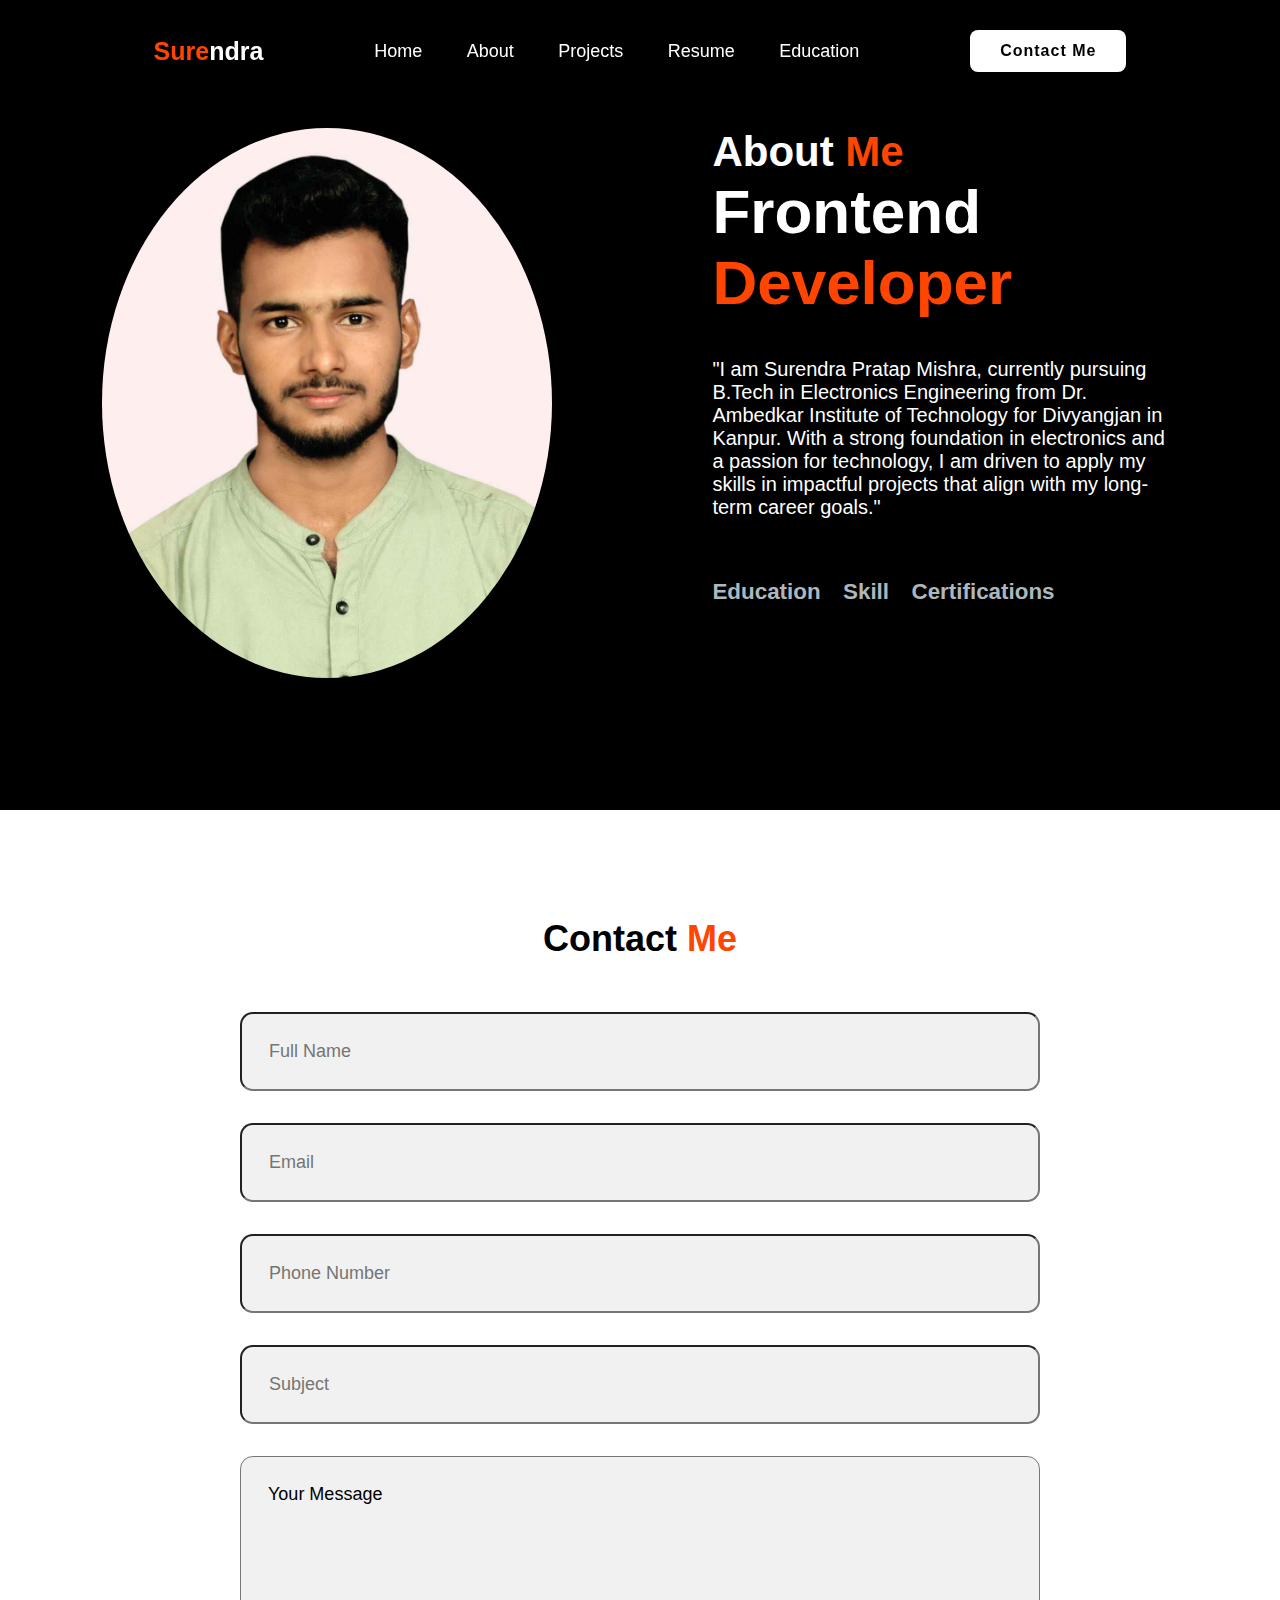
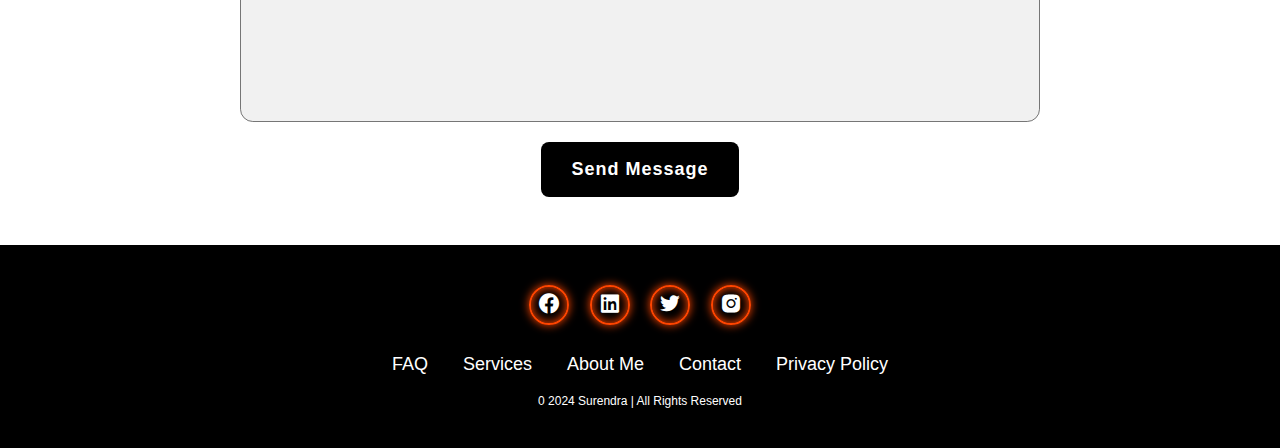
==== about.html @ b00fab55 "first commit" ====
<!DOCTYPE html>
<html lang="en">
<head>
    <meta charset="UTF-8">
    <meta name="viewport" content="width=device-width, initial-scale=1.0">
    <title>surendrapratapmishra51</title>
    <link rel="stylesheet" href="style.css">
    <link href='https://unpkg.com/boxicons@2.1.4/css/boxicons.min.css' rel='stylesheet'>
</head>
<body>
   <header class="header">
    <a href="#" class="logo"><span>Sure</span>ndra</a>
    <nav class="navbar">
        <!-- <a href="#" class="active">Home</a> -->
        <a href="home.html">Home</a> 
        <a href="about.html">About</a> 
        <a href="project.html">Projects</a>
        <a href="resume.html">Resume</a>
        <a href="Education.html">Education</a>
    </nav>
    <a href="contact.html" class="contact">Contact Me</a>
   </header>
   
   <!-- <section class="home">
        <div class="home-content">
            <h3>Hi</h3>
            <h1>I'm <span>Surendra <br></span> a Electronic Engineer </h1>
            <p>A B.Tech student specializing in Electronic Engineering, with skills in Java, DSA, and project leadership. I’m passionate about applying technology to solve real-world problems and am actively preparing for placements to start my professional journey.”</p>
            <div class="btn-box">
                <button class="btn-1">Hire Me</button>
                <button class="btn-2">Experience</button>
            </div>
        </div>
        <div class="img-box">
            <img src="surendra.jpg" alt="">
        </div>
    </section> -->

    <section class="about">
        <div class="about-img">
            <img src="surendra.jpg" alt="">
        </div>
        <div class="about-content">
            <h2 class="heading">About <span>Me</span></h2>
            <h3>Frontend <span>Developer</span></h3>
            <p>"I am Surendra Pratap Mishra, currently pursuing B.Tech in Electronics Engineering from Dr. Ambedkar Institute of Technology for Divyangjan in Kanpur. With a strong foundation in electronics and a passion for technology, I am driven to apply my skills in impactful projects that align with my long-term career goals."
            </p>
            <!-- <a href="#" class="btn-2">Experience</a> -->
            <div class="skills">
                <a href="Education.html">Education</a>
                <a href="skill.html">Skill</a>
                <a href="certification">Certifications</a>
            </div>
        
        </div>
    </section>

    <section class="contact-form">
        <h2 class="contact-me">Contact <span>Me</span></h2>
        <form action="#">
            <div class="input-box">
                <input type="text" placeholder="Full Name">
                <input type="email" placeholder="Email">
            </div>

            <div class="input-box">
                <input type="number" placeholder="Phone Number">
                <input type="text" placeholder="Subject">
            </div>
            <textarea name="" id="" cols="30" rows="10">Your Message</textarea>
            <input type="submit" value="Send Message" class="btn-1">
        </form>
    </section>
    <footer class=" footer">
        <div class="social">
            <a href="https://www.facebook.com/surendra.p.mishra.5"><i class='bx bxl-facebook-circle' ></i></a>
            <a href="https://www.linkedin.com/in/surendra-pratap-mishra-10936024b?lipi=urn%3Ali%3Apage%3Ad_flagship3_profile_view_base_contact_details%3Bsvds1vrlR0KyyVJZO1oFgQ%3D%3D"><i class='bx bxl-linkedin-square'></i></a>
            <a href="https://x.com/Surendr86265079"><i class='bx bxl-twitter' ></i></a>
            <a href="https://www.instagram.com/mishrasurendrapratap/"><i class='bx bxl-instagram-alt' ></i></a>
            
        </div>
        <ul class="list">
            <li>
                <a href="#">FAQ</a>
            </li>
            <li>
                <a href="#">Services</a>
            </li>
            <li>
                <a href="#">About Me</a>
            </li>
            <li>
                <a href="#">Contact</a>
            </li>
            <li>
                <a href="#">Privacy Policy</a>
            </li>
        </ul>
        <p class="copyright">0 2024 Surendra | All Rights Reserved</p>
    </footer>
</body>
</html>
---- style.css ----
@import url('https://fonts.googleapis.com/css2?family=Kanit:ital,wght@0,100;0,200;0,300;0,400;0,500;0,600;0,700;0,800;0,900;1,100;1,200;1,300;1,400;1,500;1,600;1,700;1,800;1,900&family=Roboto:ital,wght@0,100;0,300;0,400;0,500;0,700;0,900;1,100;1,300;1,400;1,500;1,700;1,900&display=swap');
*{
    margin: 0;
    padding: 0;
    box-sizing: border-box;
    font-family: 'Poppins',sans-serif;
    list-style: none;
}
header{
    position: fixed;
    top: 0;
    left: 0;
    width: 100%;
    padding: 30px 12%;
    background: rgba(0, 0, 0, 0.816);
    backdrop-filter: blur(10px);
    display: flex;
    justify-content: space-between;
    align-items: center;
    z-index: 100;
    gap: 2rem;
    
}
 @media screen and (max-width: 200px) {
    header {
        display: flex;
        flex-direction: column; 
        justify-content: center;
        padding: 25px 8%;
        gap: 1rem;
    }
} 
.logo{
    font-size: 25px;
    color: white;
    font-weight: 600;
    transition: 0.3s ease;
}
.logo:hover{
    color: orangered;
    text-shadow: 0 0 25px orangered,
        0 0 50px orangered;
        transform: scale(1,1);
}
span{
    color: orangered;
}
a{
    text-decoration: none;
    color: white;
}
.navbar a{
    font-size: 18px;
    color: white;
    font-weight: 500;
    margin: 0 20px;
    border-bottom: 3px solid transparent;
    transition: 0.3s ease;
}
.navbar a:hover,
.navbar a.active{
    color: orangered;
    border-bottom: 3px solid orangered;

}
@media screen and (max-width: 700px) {
    .navbar a{
        display: flex;
        justify-content: center;
        align-items: center;
    }

    }
.contact{
    padding: 10px 28px;
    background-color: white;
    color: black;
    border: 2px solid transparent;
    border-radius: 8px;
    font-size: 16px;
    letter-spacing: 1px;
    font-weight: 600;
    transition: 0.3s ease;
}
.contact:hover{
    background-color: orangered;
    box-shadow: 0 0 25px orangered;
    color: white;
}
.home{
    width: 100px;
    min-height: 100vh;
    background: rgb(241,241,241);
    display: flex;
    align-items: center;
    gap: 7em;
    padding: 30px 12% 0;

}
@media screen and (max-width:300px) {
    .home {
        display: flex;
        flex-direction: column;
        justify-content: center;
        align-items: center;
    }
}
.home-content{
   min-width: 600px;
}
.home-content h3 {
    font-size: 42px;

}
.home-content h1 {
    font-size: 62px;
    line-height: 1;
}
.home-content p{
    font-size: 18px;
    margin: 25px 0 30px;
}
.btn-box{
    width: 345px;
    display: flex;
    gap: 2em;
    
}
.btn-1{
    padding: 15px 28px;
    background-color: black;
    color: white;
    border: 2px solid transparent;
    border-radius: 8px;
    font-size: 18px;
    letter-spacing: 1px;
    font-weight: 600;
    transition: 0.3s ease;
    cursor: pointer;
}
.btn-1:hover{
    background-color: white;
    color: black;
    border: 2px solid black;
}
.btn-2{
    padding: 15px 28px;
    background-color: orangered;
    color: white;
    border: 2px solid black;
    border-radius: 8px;
    font-size: 18px;
    letter-spacing: 1px;
    font-weight: 600;
    transition: 0.3s ease;
    cursor: pointer;
}
.btn-2:hover{
    background-color: white;
    color: orangered;
}
.img-box img {
   border-radius: 50%;
   width: 400px; 
   height: 600px;
   padding-top: 100px;
}
::-webkit-scrollbar{
    width: 15px;
}
::-webkit-scrollbar-thumb{
    background-color: orangered;
}
::-webkit-scrollbar-track{
    background-color: rgba(0, 0, 0, 0.615);
    width: 50px;
}

.about{
    display: flex;
    justify-content: center;
    align-self: center;
    padding: 10% 8%;
    gap: 10em;
    background: black;
}
.about-img img{
    position: relative;
    width: 450px;
    height: 550px;
    box-shadow: 0 0 25pz orangered,
    0 0 50px orangered;
    border-radius: 50%;
}
.about-content h2{
    text-align: left;
    color: white;
    font-size: 42px;
}
.about-content h3{
    font-size: 62px;
    color: white;
}
.about-content p{
    color: white;
    font-size: 20px;
    margin: 2em 0 3em;

}
.skills{
    display: flex;
    gap: 1em;
    font-size: 1.4em;
    font-weight: 600;
    color: white;
    margin:  2em 0;
    transition: 0.3s ease;
}
.skills a{
    color: #ADB7BE;
    text-decoration: none;
    transition:color 0.3s ease;
}
.skills a:hover{
    color: white;


}

.contact-form h2{
    text-align: center;
    margin-top: 3em;
    margin-bottom: 1em;
    font-size: 36px;
}
.contact-form form{
    max-width: 50em;
    margin: 1rem auto;
    text-align: center;
    margin-bottom: 3em;
}
.contact-form form .input-box{
    display: flex;
    justify-content: center;
    flex-wrap: wrap;
    
}
.contact-form form .input-box input,
.contact-form form textarea{
    width: 100%;
    padding: 1.5em;
    font-size: 18px;
    color: black;
    background: rgb(241,241,241);
    border-radius: .8rem;
    margin: 1rem 0;
    resize: none;
}
.footer{
    position: relative;
    bottom: 0;
    width: 100%;
    padding: 40px 0;
    background-color: black;


}
.footer .social{
    text-align: center;
    padding-bottom: 25px;
    color: white;
}
.footer .social a{
    font-size: 24px;
    color: white;
    border: 2px solid orangered;
    width: 40px;
    height: 40px;
    line-height: 38px;
    display: inline-block;
    text-align: center;
    border-radius: 50%;
    margin: 0 8px;
    box-shadow: inset 0 0 10px orangered, 0 0 10px orangered;
    transition: 0.3s ease;


}

.footer .social a:hover{
    transform: scale(1.2)translateX(-10px);
    color: orangered;
    border: 2px solid orangered;

}

.footer ul{
    margin-top: 0;
    padding: 0;
    font-size: 18px;
    line-height: 1.6;
    margin-bottom: 0;
    text-align: center;
}
.footer ul li a{
    color: white;
    border-bottom: 3px solid transparent;
    transition: 0.3s ease;
}
.footer ul li a:hover{
    border-bottom: 3px solid orangered;
}
.footer ul li{
    display: inline-block;
    padding: 0 15px;

}
.footer .copyright{
    margin-top: 15px;
    text-align: center;
    font-size: 12px;
    color: white;
}
.Edu{
    background-color: black;
    /* height: 100vh; */
    color: white;
    font-family: "Kanit", sans-serif;
    /* font-weight: 700; */
    font-style: normal;
}
.Edu b{
    color: rgba(255, 255, 0, 0.483);
    font-weight: 700;
}
.Education-item{            
    margin-bottom: 10px;
}
.soft-skill{
    color: white;
    font-size: 1rem;
    background-color: black;
    /* height: 100vh; */
    font-weight: 100;

}
.soft-skill span{
    color: rgb(130, 226, 126);
    font-weight: 800;
}
.project{
    background-color: black;
    height: 100%;
   padding: 8em;
    

}
.project h2{
    color: white;
    font: 600;
    display: flex;
    justify-content: center;
    align-items: center;
    
}
.project-content {
    background-color: black;
 display: flex;
justify-content: center;
align-items: center;
}
h3{
    color: white;
   font-weight: bold;
   /* margin: 1em 0; */
}
.project-item p{
color: #ADB7BE;
}
.project-container{
    display: grid;
    grid-template-columns: repeat(3, 1fr);
    gap: 2em;
    background-color: black;
}
.certi{
    font-weight: 600;
    
}
.resume{
    background-color: black;
    height: 100vh;
   padding: 8em;
}
.resume h2{
color: white;
font: 600;
display: flex;
justify-content: center;
align-items: center;
}
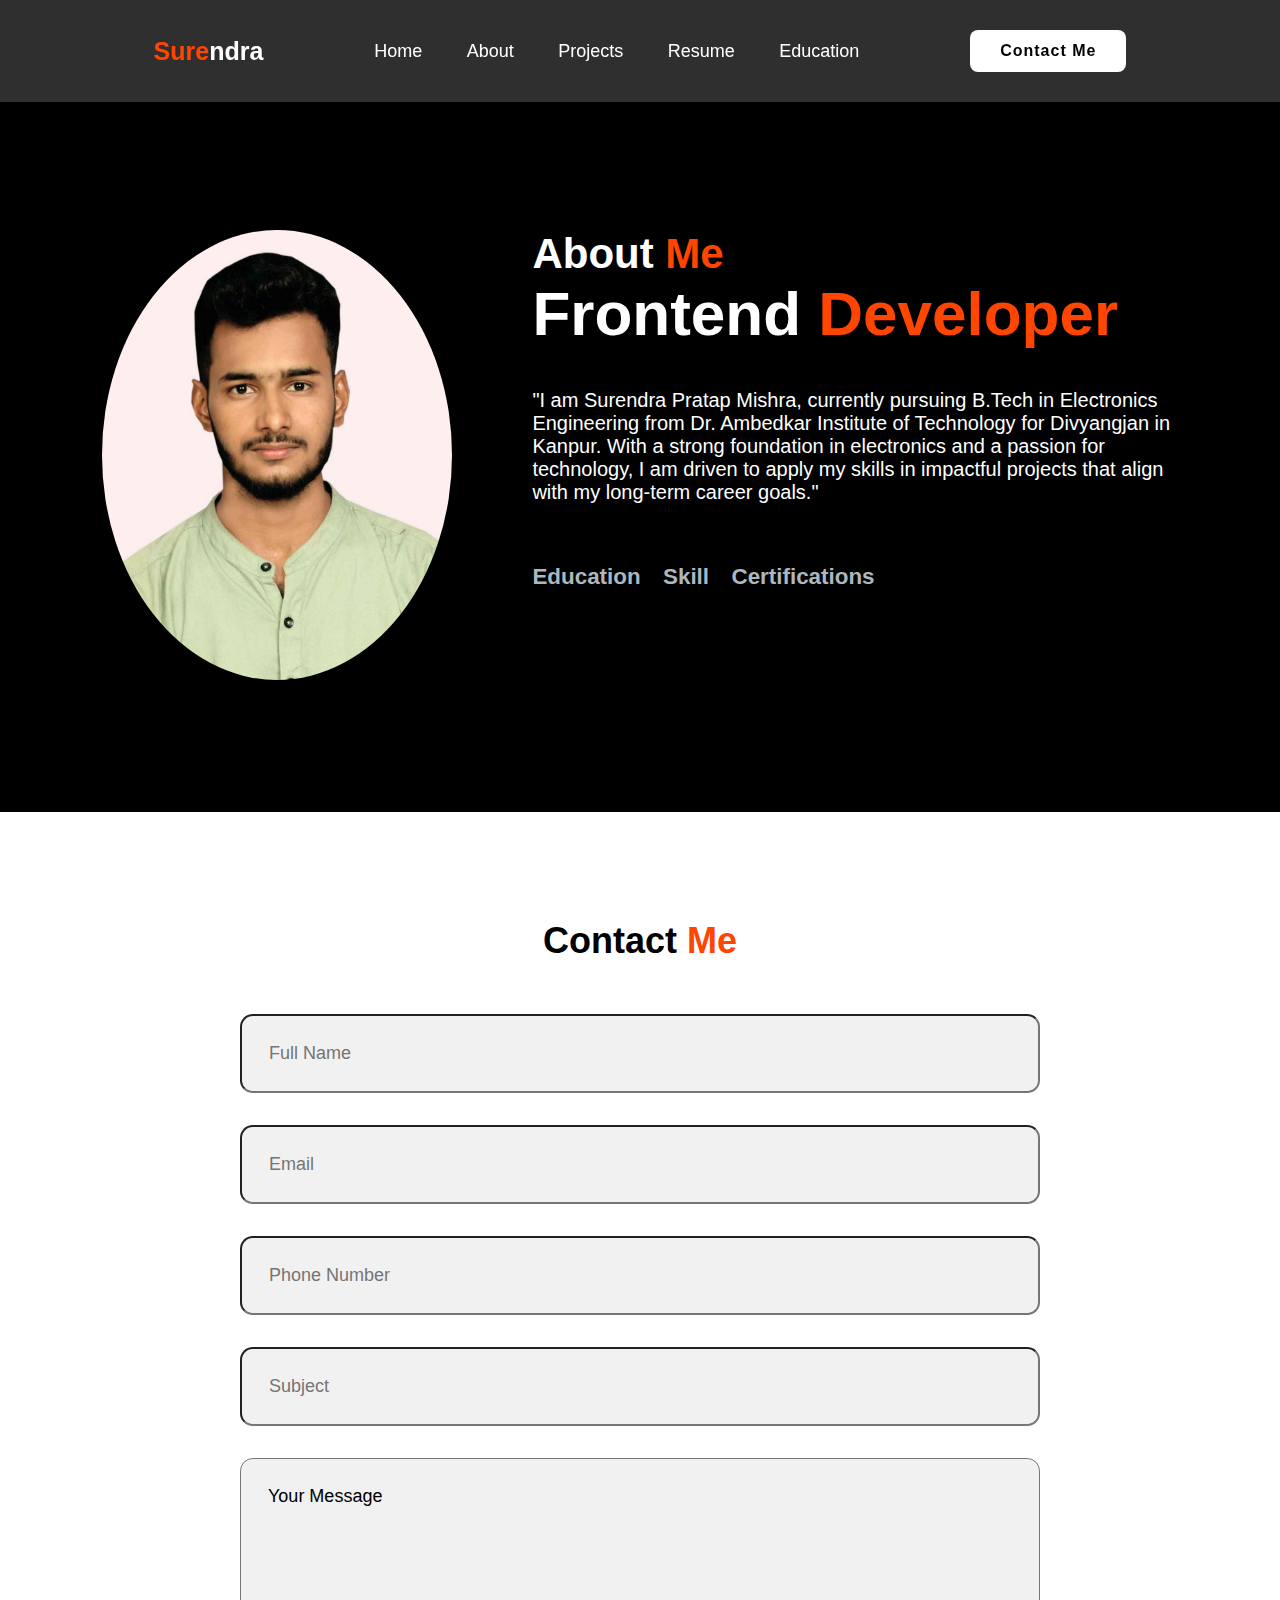
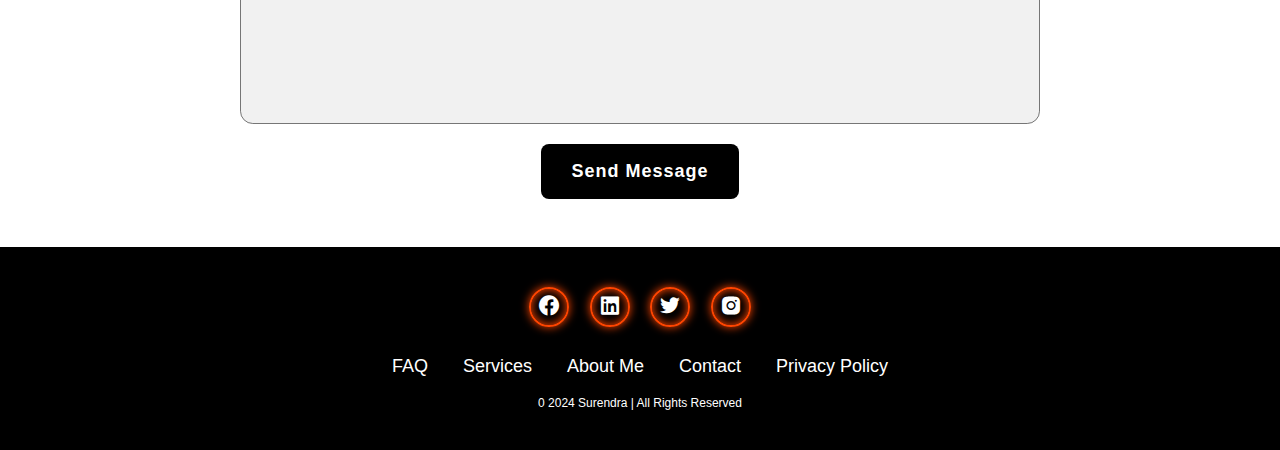
==== commit da1cf4ee: "update portfolio" ====
--- a/about.html
+++ b/about.html
@@ -35,8 +35,9 @@
             <img src="surendra.jpg" alt="">
         </div>
     </section> -->
-
-    <section class="about">
+    <section>
+        
+        <div class="about">
         <div class="about-img">
             <img src="surendra.jpg" alt="">
         </div>
@@ -51,8 +52,8 @@
                 <a href="skill.html">Skill</a>
                 <a href="certification">Certifications</a>
             </div>
-        
         </div>
+    </div>
     </section>
 
     <section class="contact-form">
--- a/style.css
+++ b/style.css
@@ -7,10 +7,8 @@
     list-style: none;
 }
 header{
-    position: fixed;
-    top: 0;
-    left: 0;
-    width: 100%;
+     top: 0;
+    left: 0; 
     padding: 30px 12%;
     background: rgba(0, 0, 0, 0.816);
     backdrop-filter: blur(10px);
@@ -21,7 +19,7 @@
     gap: 2rem;
     
 }
- @media screen and (max-width: 200px) {
+ @media screen and (max-width: 1000px) {
     header {
         display: flex;
         flex-direction: column; 
@@ -63,11 +61,18 @@
     border-bottom: 3px solid orangered;
 
 }
-@media screen and (max-width: 700px) {
+@media screen and (max-width: 650px) {
     .navbar a{
         display: flex;
+        justify-self: start;
+        align-items: center;
+    }
+    header {
+        display: flex;
+        flex-direction: row; 
         justify-content: center;
-        align-items: center;
+        padding: 25px 8%;
+        gap: 1rem;
     }
 
     }
@@ -88,7 +93,6 @@
     color: white;
 }
 .home{
-    width: 100px;
     min-height: 100vh;
     background: rgb(241,241,241);
     display: flex;
@@ -97,16 +101,30 @@
     padding: 30px 12% 0;
 
 }
-@media screen and (max-width:300px) {
+@media screen and (max-width:800px) {
     .home {
+        .home-content{
+            margin: auto;
+        }
+        .img-box{
+            padding: none;
+            margin: auto;
+            
+        }
         display: flex;
         flex-direction: column;
         justify-content: center;
         align-items: center;
     }
 }
+@media screen and (max-width:450px){
+    .img-box{
+        display: none;
+    }
+}
+
 .home-content{
-   min-width: 600px;
+   min-width: auto;
 }
 .home-content h3 {
     font-size: 42px;
@@ -162,8 +180,8 @@
 .img-box img {
    border-radius: 50%;
    width: 400px; 
-   height: 600px;
-   padding-top: 100px;
+   height: 500px;
+   /* padding-top: 100px; */
 }
 ::-webkit-scrollbar{
     width: 15px;
@@ -177,17 +195,26 @@
 }
 
 .about{
+    width: 100%;
+    background: black;
     display: flex;
     justify-content: center;
     align-self: center;
     padding: 10% 8%;
-    gap: 10em;
-    background: black;
+    gap: 5em;
+   
+   
+    
+}
+@media screen and (max-width:850px){
+    .about-img{
+        display: none;
+    }
 }
 .about-img img{
     position: relative;
-    width: 450px;
-    height: 550px;
+    width: 350px;
+    height: 450px;
     box-shadow: 0 0 25pz orangered,
     0 0 50px orangered;
     border-radius: 50%;
@@ -207,6 +234,7 @@
     margin: 2em 0 3em;
 
 }
+
 .skills{
     display: flex;
     gap: 1em;
@@ -255,6 +283,7 @@
     border-radius: .8rem;
     margin: 1rem 0;
     resize: none;
+    min-width: 300px;
 }
 .footer{
     position: relative;
@@ -292,6 +321,22 @@
     color: orangered;
     border: 2px solid orangered;
 
+}
+@media screen and (max-width:300px) {
+    .social{
+    display: grid;
+    grid-template-columns: repeat(2, 1fr);
+    gap: 2em;
+}
+    
+}
+@media screen and (max-width:150px) {
+    .social{
+    display: grid;
+    grid-template-columns: repeat(1, 1fr);
+    gap: 2em;
+}
+    
 }
 
 .footer ul{
@@ -321,6 +366,20 @@
     font-size: 12px;
     color: white;
 }
+@media screen and (max-width:600px) {
+    .list{
+        display: grid;
+        grid-template-columns: repeat(3, 1fr);
+        gap: 2em;
+        }
+}
+@media screen and (max-width:400px) {
+    .list{
+        display: grid;
+        grid-template-columns: repeat(2, 1fr);
+        gap: 2em;
+        }
+}
 .Edu{
     background-color: black;
     /* height: 100vh; */
@@ -351,7 +410,8 @@
 .project{
     background-color: black;
     height: 100%;
-   padding: 8em;
+   padding: 2em;
+   min-width: 300px;
     
 
 }
@@ -364,7 +424,7 @@
     
 }
 .project-content {
-    background-color: black;
+background-color: black;
  display: flex;
 justify-content: center;
 align-items: center;
@@ -383,14 +443,29 @@
     gap: 2em;
     background-color: black;
 }
+@media screen and (max-width:500px){
+    .project-container{
+        grid-template-columns: repeat(2, 1fr);
+        gap: 2em;
+    }
+   
+}
+@media screen and (max-width:370px){
+    .project-container{
+        grid-template-columns: repeat(1, 1fr);
+        gap: 2em;
+    }
+   
+}
 .certi{
     font-weight: 600;
     
 }
 .resume{
     background-color: black;
-    height: 100vh;
-   padding: 8em;
+    height: 25vh;
+   padding: 2rem;
+   min-width: 300px;
 }
 .resume h2{
 color: white;
@@ -398,4 +473,54 @@
 display: flex;
 justify-content: center;
 align-items: center;
-}+}
+
+.resume {
+    display: flex;
+    flex-direction: column;
+    justify-content: center;
+    align-items: center;
+    height: 25vh; /* Full height of the viewport */
+    text-align: center;
+}
+
+/* Center the button container */
+/* .center-btn {
+    display: flex;
+    justify-content: center;
+    align-items: center;
+    width: 100%;
+} */
+
+/* Button style */
+.resume btn-2 {
+    padding: 10px 20px;
+    font-size: 16px;
+    background-color: #4CAF50;
+    color: white;
+    border: none;
+    cursor: pointer;
+    border-radius: 5px;
+}
+
+.resume btn-2:hover {
+    background-color: #45a049;
+}
+@media screen and (max-width:400px){
+    .btn-box{
+        max-width: 200px;
+        display: flex;
+        flex-direction: column;
+        justify-content: center;
+    }
+    .skills{
+        display: grid;
+        grid-template-columns: repeat(1, 1fr);
+        text-align: center;
+        min-width: 300px;
+    
+    }
+    }
+    .fa-bars{
+         
+    }